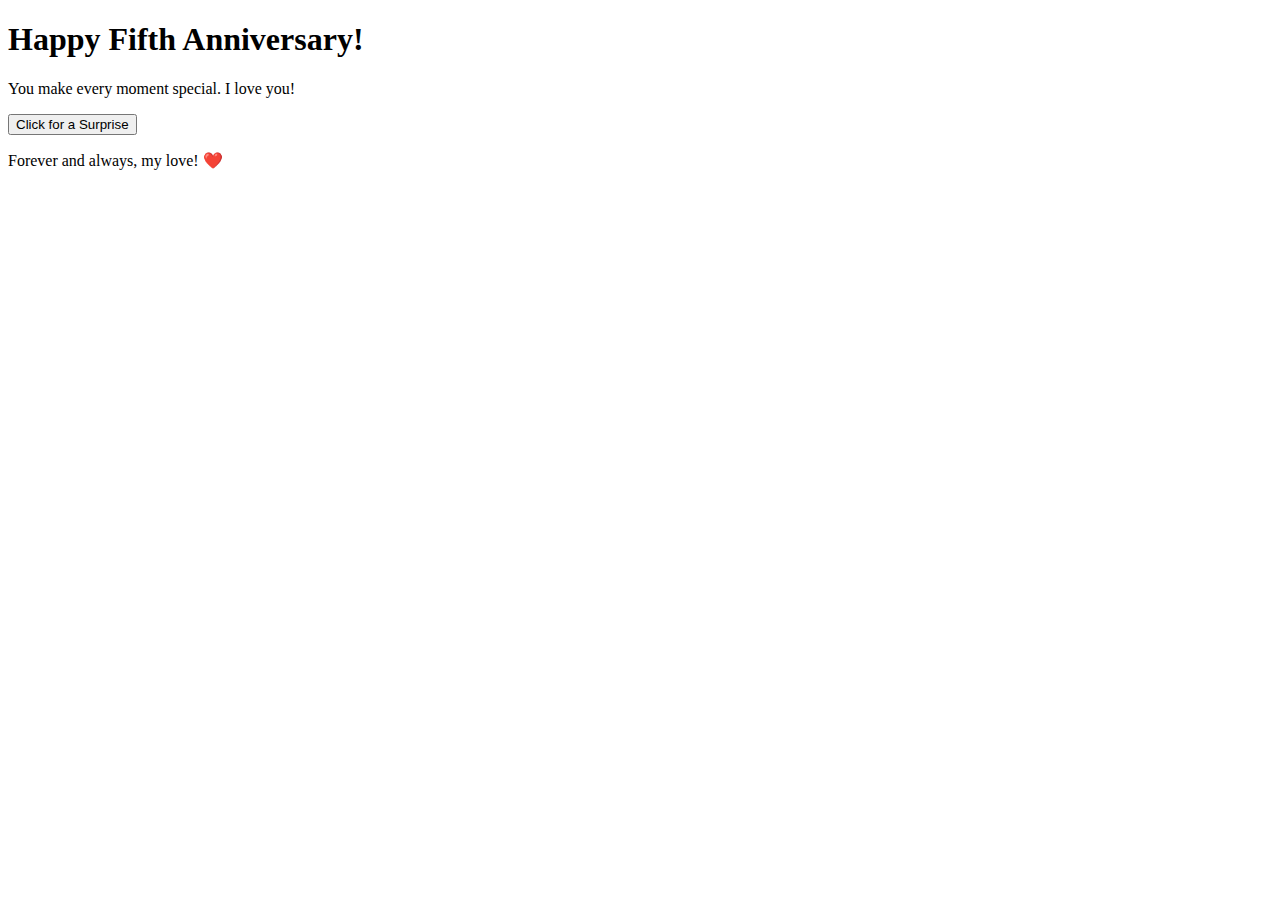
==== index.html @ 4186ea60 "Add files via upload" ====
<!DOCTYPE html>
<html lang="en">
<head>
    <meta charset="UTF-8">
    <meta name="viewport" content="width=device-width, initial-scale=1.0">
    <title>Happy Anniversary</title>
    <link rel="stylesheet" href="style.css">
</head>
<body>
    <div class="container">
        <h1 class="animated-text">Happy Fifth Anniversary!</h1>
        <p class="message">You make every moment special. I love you!</p>
        <button id="revealButton">Click for a Surprise</button>
        <p id="hiddenMessage" class="hidden">Forever and always, my love! ❤️</p>
    </div>
    <script src="script.js"></script>
</body>
</html>
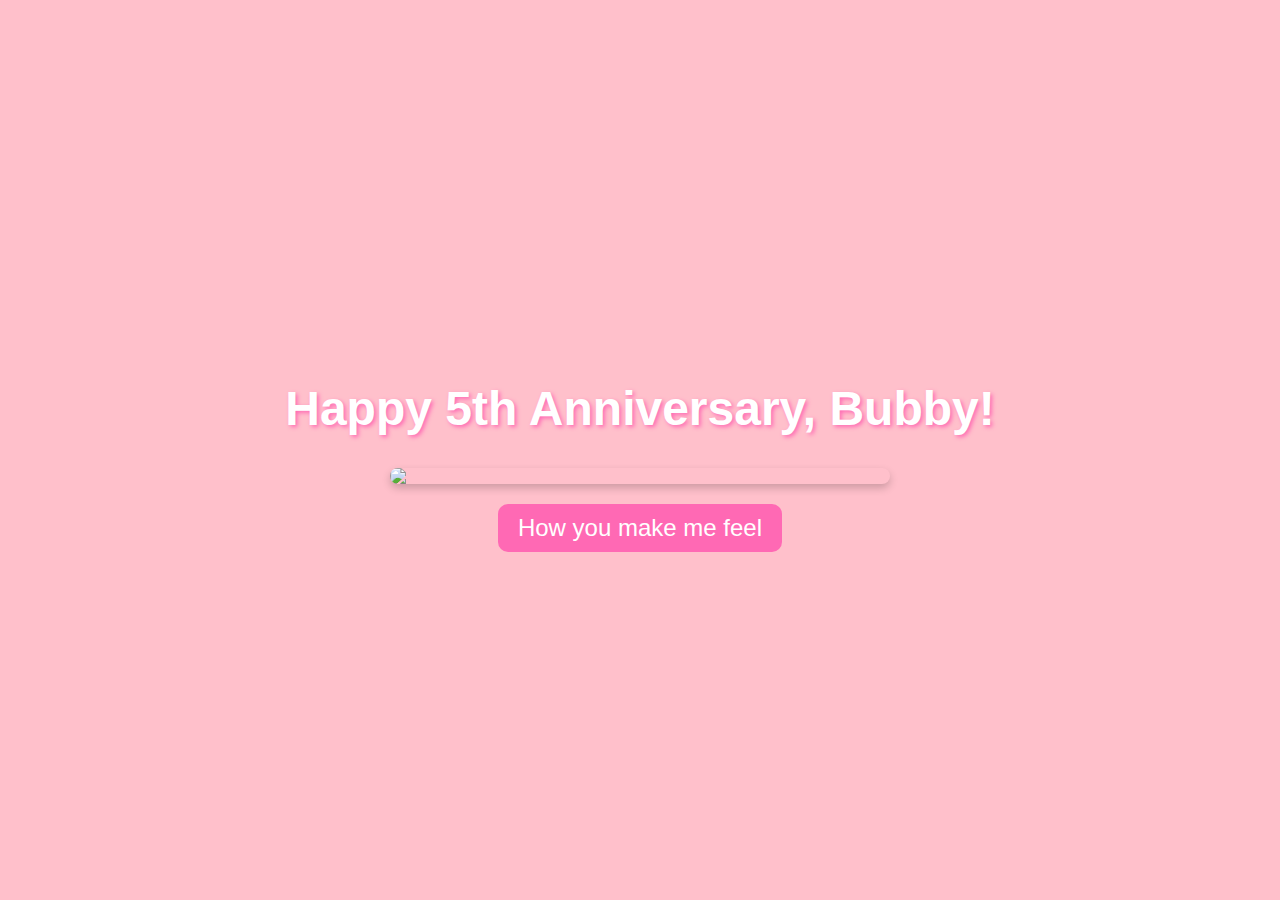
==== commit 5c1e057b: "Add files via upload" ====
--- a/index.html
+++ b/index.html
@@ -3,16 +3,23 @@
 <head>
     <meta charset="UTF-8">
     <meta name="viewport" content="width=device-width, initial-scale=1.0">
-    <title>Happy Anniversary</title>
+    <title>Happy 5th Anniversary!</title>
     <link rel="stylesheet" href="style.css">
 </head>
 <body>
-    <div class="container">
-        <h1 class="animated-text">Happy Fifth Anniversary!</h1>
-        <p class="message">You make every moment special. I love you!</p>
-        <button id="revealButton">Click for a Surprise</button>
-        <p id="hiddenMessage" class="hidden">Forever and always, my love! ❤️</p>
+
+    <h1>Happy 5th Anniversary, Bubby!</h1>
+
+    <!-- Slideshow Container -->
+    <div class="slideshow-container">
+        <img src="images/image1.jpg" class="slide active">
+        <img src="images/image2.jpg" class="slide">
+        <img src="images/image3.jpg" class="slide">
     </div>
+
+    <button onclick="startEmojiRain()">How you make me feel</button>
+
     <script src="script.js"></script>
+
 </body>
 </html>
--- a/style.css
+++ b/style.css
@@ -0,0 +1,54 @@
+body {
+    background-color: pink;
+    display: flex;
+    flex-direction: column;
+    justify-content: center;
+    align-items: center;
+    height: 100vh;
+    text-align: center;
+    margin: 0;
+    font-family: 'Comic Sans MS', cursive, sans-serif;
+    overflow: hidden;
+}
+h1 {
+    font-size: 3rem;
+    color: white;
+    text-shadow: 2px 2px 4px #ff69b4;
+}
+.slideshow-container {
+    width: 80%;
+    max-width: 500px;
+    position: relative;
+}
+.slide {
+    display: none;
+    width: 100%;
+    border-radius: 15px;
+    box-shadow: 0px 4px 8px rgba(0, 0, 0, 0.2);
+}
+.active {
+    display: block;
+}
+button {
+    background-color: #ff69b4;
+    color: white;
+    border: none;
+    padding: 10px 20px;
+    font-size: 1.5rem;
+    border-radius: 10px;
+    cursor: pointer;
+    margin-top: 20px;
+    font-family: 'Comic Sans MS', cursive, sans-serif;
+}
+button:hover {
+    background-color: #ff1493;
+}
+.emoji {
+    position: absolute;
+    font-size: 2rem;
+    animation: fall linear infinite;
+}
+@keyframes fall {
+    0% { transform: translateY(-100px); opacity: 1; }
+    100% { transform: translateY(100vh); opacity: 0; }
+}
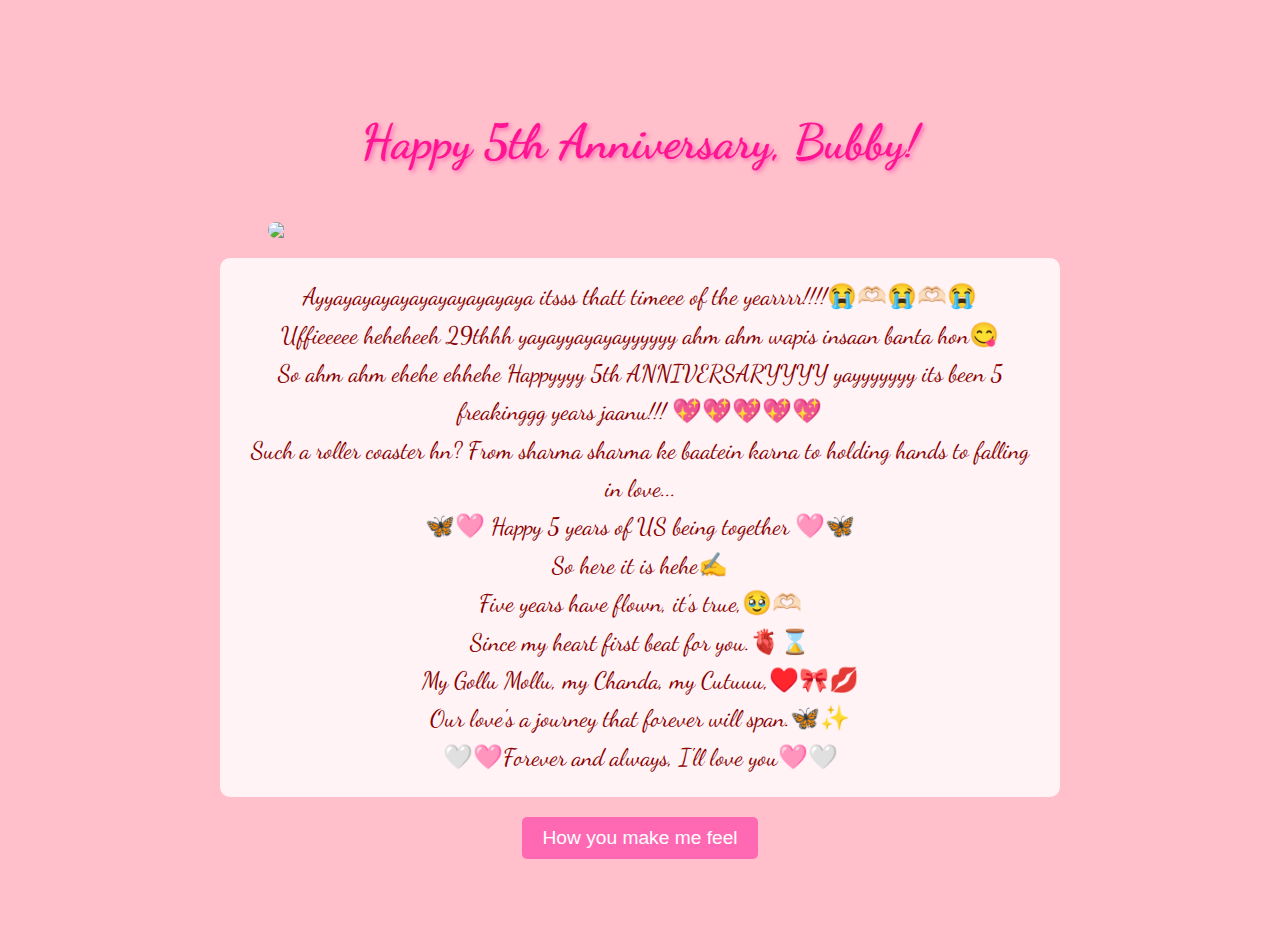
==== commit b3fe88a0: "Add files via upload" ====
--- a/index.html
+++ b/index.html
@@ -5,16 +5,76 @@
     <meta name="viewport" content="width=device-width, initial-scale=1.0">
     <title>Happy 5th Anniversary!</title>
     <link rel="stylesheet" href="style.css">
+    <style>
+        @import url('https://fonts.googleapis.com/css2?family=Dancing+Script:wght@600&display=swap');
+        
+        body {
+            font-family: 'Dancing Script', cursive;
+            text-align: center;
+            padding: 20px;
+            background-color: #ffc0cb;
+        }
+
+        h1 {
+            font-size: 3rem;
+            color: #ff1493;
+        }
+
+        p {
+            font-size: 1.5rem;
+            color: #8b0000;
+            max-width: 800px;
+            margin: 0 auto;
+            line-height: 1.6;
+        }
+
+        .anniversary-text {
+            background: rgba(255, 255, 255, 0.8);
+            padding: 20px;
+            border-radius: 10px;
+            display: inline-block;
+            margin-top: 20px;
+        }
+
+        .anniversary-image {
+            width: 60%;
+            border-radius: 10px;
+            margin-top: 20px;
+        }
+
+        button {
+            font-size: 1.2rem;
+            padding: 10px 20px;
+            background-color: #ff69b4;
+            color: white;
+            border: none;
+            cursor: pointer;
+            border-radius: 5px;
+            margin-top: 20px;
+        }
+
+        button:hover {
+            background-color: #ff1493;
+        }
+    </style>
 </head>
 <body>
 
     <h1>Happy 5th Anniversary, Bubby!</h1>
 
-    <!-- Slideshow Container -->
-    <div class="slideshow-container">
-        <img src="images/image1.jpg" class="slide active">
-        <img src="images/image2.jpg" class="slide">
-        <img src="images/image3.jpg" class="slide">
+    <!-- Display a single image -->
+    <img src="https://drive.google.com/uc?export=view&id=1SAfHlAC1FnM5bUvP6X1SsqW-dbZQnEO4" class="anniversary-image">
+
+    <div class="anniversary-text">
+        <p>Ayyayayayayayayayayayaya itsss thatt timeee of the yearrrr!!!!😭🫶🏻😭🫶🏻😭</p>
+        <p>Uffieeeee heheheeh 29thhh yayayyayayayyyyyy ahm ahm wapis insaan banta hon😋</p>
+        <p>So ahm ahm ehehe ehhehe Happyyyy 5th ANNIVERSARYYYY yayyyyyyy its been 5 freakinggg years jaanu!!! 💖💖💖💖💖</p>
+        <p>Such a roller coaster hn? From sharma sharma ke baatein karna to holding hands to falling in love...</p>
+        <p>🦋🩷 Happy 5 years of US being together 🩷🦋</p>
+        <p>So here it is hehe✍️</p>
+        <p>Five years have flown, it's true,🥹🫶🏻<br>Since my heart first beat for you.🫀⌛️</p>
+        <p>My Gollu Mollu, my Chanda, my Cutuuu,♥️🎀💋<br>Our love's a journey that forever will span.🦋✨</p>
+        <p>🤍🩷Forever and always, I'll love you🩷🤍</p>
     </div>
 
     <button onclick="startEmojiRain()">How you make me feel</button>
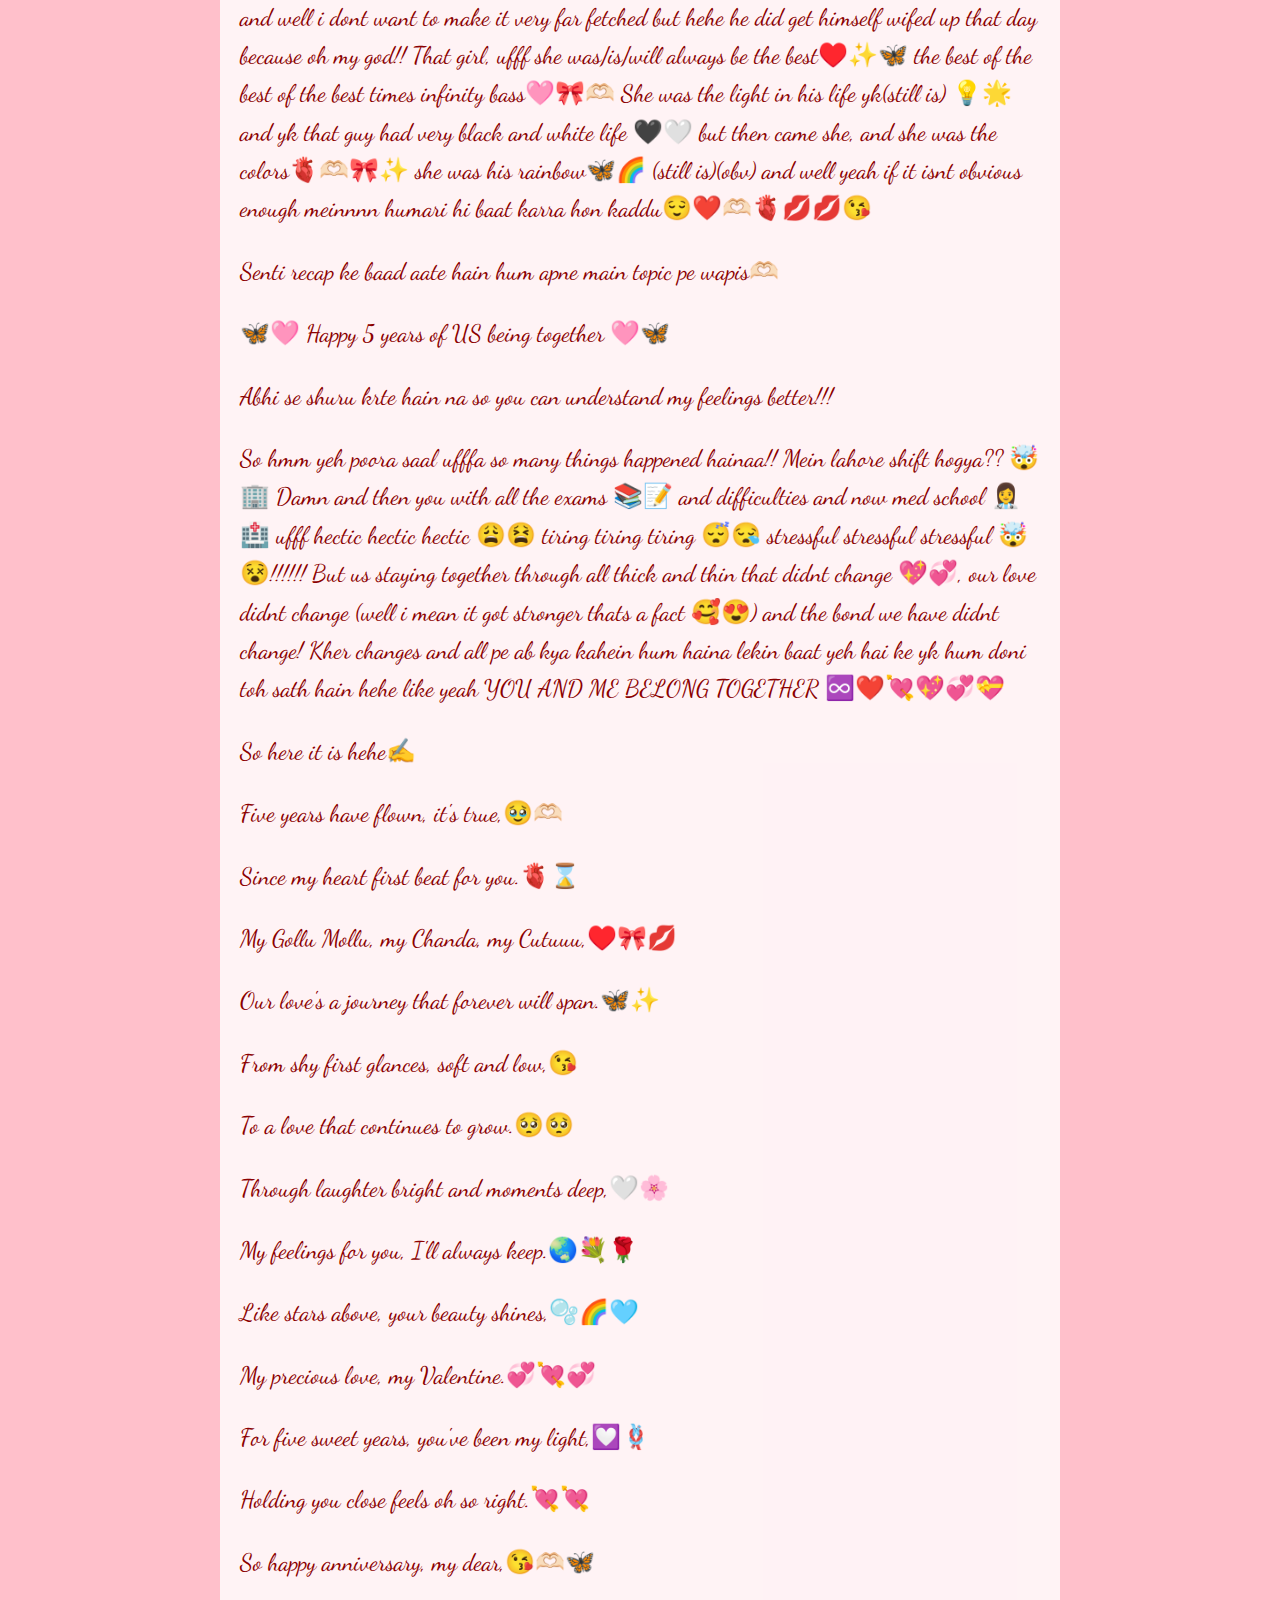
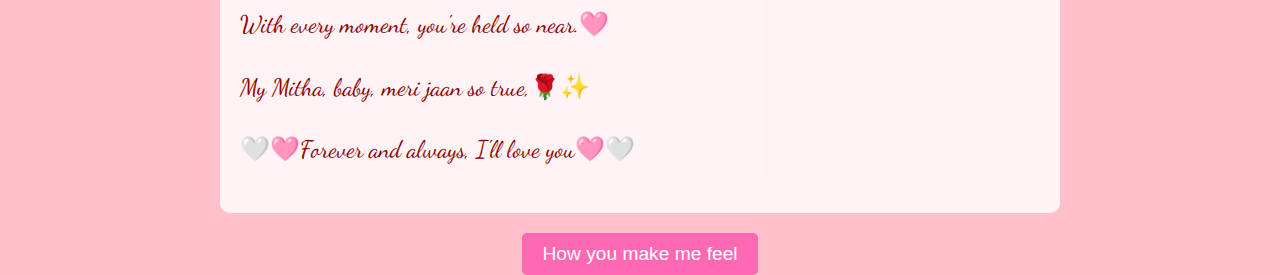
==== commit bdb24c9b: "Add files via upload" ====
--- a/index.html
+++ b/index.html
@@ -13,19 +13,12 @@
             text-align: center;
             padding: 20px;
             background-color: #ffc0cb;
+            overflow-y: auto;
         }
 
         h1 {
             font-size: 3rem;
             color: #ff1493;
-        }
-
-        p {
-            font-size: 1.5rem;
-            color: #8b0000;
-            max-width: 800px;
-            margin: 0 auto;
-            line-height: 1.6;
         }
 
         .anniversary-text {
@@ -34,12 +27,14 @@
             border-radius: 10px;
             display: inline-block;
             margin-top: 20px;
+            max-width: 800px;
+            text-align: left;
         }
 
-        .anniversary-image {
-            width: 60%;
-            border-radius: 10px;
-            margin-top: 20px;
+        p {
+            font-size: 1.5rem;
+            color: #8b0000;
+            line-height: 1.6;
         }
 
         button {
@@ -62,19 +57,8 @@
 
     <h1>Happy 5th Anniversary, Bubby!</h1>
 
-    <!-- Display a single image -->
-    <img src="https://drive.google.com/uc?export=view&id=1SAfHlAC1FnM5bUvP6X1SsqW-dbZQnEO4" class="anniversary-image">
-
     <div class="anniversary-text">
-        <p>Ayyayayayayayayayayayaya itsss thatt timeee of the yearrrr!!!!😭🫶🏻😭🫶🏻😭</p>
-        <p>Uffieeeee heheheeh 29thhh yayayyayayayyyyyy ahm ahm wapis insaan banta hon😋</p>
-        <p>So ahm ahm ehehe ehhehe Happyyyy 5th ANNIVERSARYYYY yayyyyyyy its been 5 freakinggg years jaanu!!! 💖💖💖💖💖</p>
-        <p>Such a roller coaster hn? From sharma sharma ke baatein karna to holding hands to falling in love...</p>
-        <p>🦋🩷 Happy 5 years of US being together 🩷🦋</p>
-        <p>So here it is hehe✍️</p>
-        <p>Five years have flown, it's true,🥹🫶🏻<br>Since my heart first beat for you.🫀⌛️</p>
-        <p>My Gollu Mollu, my Chanda, my Cutuuu,♥️🎀💋<br>Our love's a journey that forever will span.🦋✨</p>
-        <p>🤍🩷Forever and always, I'll love you🩷🤍</p>
+        <p>Ayyayayayayayayayayayaya itsss thatt timeee of the yearrrr!!!!😭🫶🏻😭🫶🏻😭</p><p>Uffieeeee heheheeh 29thhh yayayyayayayyyyyy ahm ahm wapis insaan banta hon😋</p><p>So ahm ahm ehehe ehhehe Happyyyy 5th ANNIVERSARYYYY yayyyyyyy its been 5 freakinggg years jaanu!!! 5 freakinggg years since we’ve been togetherrrrr!!!💖💖💖💖💖</p><p>Such a roller coaster hn? From sharma sharma ke baatein karna to holding hands to falling in love with you more every passing second to going on dates?!?! (Har doosre din according to mama) but wevavavavvaaaa 5YEAARSSS. Uffaaa ik bohut kuch badal gaya in these 5 yearss but ehehe like always lets go for a Little cutuu sa recap!!</p><p>SOOOO!!! Hota kya haiii ke eik dumb sa kaddu sa larka (luckily x 10000000) sees a veryyy beautiful cutuuu girl (falls for her in 0.5 seconds) 😍💘 kher phir kya bhae sabbb pyaar mein lattu hojata hai woh like yk chote bache hote jese!! Mama yahi chaye mujy yahi chaye😂😂 but waitttt a second yeh kya? BROZONEEE ON DAY ONE?!?!?! 💔😫 Damnnn rocky start but ehehe as a very dignified poet once said “Koi nhi jatta karaan ge”😌. Kher phir came the dayyy 29-03-2020. 🎉🥳 The best fricking day of that guy’s life because us din he didnt only get the girl, he got his reason to smile 😊🥰, his reason to laugh without thinking koi kya soch raha 😂🤣, his reason to be strong 💪🌟, his reason to be better to do better ✨💫, he got his best friend that day 🫂💖, he got this soulmate that and well i dont want to make it very far fetched but hehe he did get himself wifed up that day because oh my god!! That girl, ufff she was/is/will always be the best♥️✨🦋 the best of the best of the best times infinity bass🩷🎀🫶🏻 She was the light in his life yk(still is) 💡🌟 and yk that guy had very black and white life 🖤🤍 but then came she, and she was the colors🫀🫶🏻🎀✨ she was his rainbow🦋🌈 (still is)(obv) and well yeah if it isnt obvious enough meinnnn humari hi baat karra hon kaddu😌❤️🫶🏻🫀💋💋😘</p><p>Senti recap ke baad aate hain hum apne main topic pe wapis🫶🏻</p><p>🦋🩷 Happy 5 years of US being together 🩷🦋</p><p>Abhi se shuru krte hain na so you can understand my feelings better!!!</p><p>So hmm yeh poora saal ufffa so many things happened hainaa!! Mein lahore shift hogya?? 🤯🏢 Damn and then you with all the exams 📚📝 and difficulties and now med school 👩‍⚕️🏥 ufff hectic hectic hectic 😩😫 tiring tiring tiring 😴😪 stressful stressful stressful 🤯😵!!!!!! But us staying together through all thick and thin that didnt change 💖💞, our love didnt change (well i mean it got stronger thats a fact 🥰😍) and the bond we have didnt change! Kher changes and all pe ab kya kahein hum haina lekin baat yeh hai ke yk hum doni toh sath hain hehe like yeah YOU AND ME BELONG TOGETHER ♾️❤️💘💖💞💝</p><p>So here it is hehe✍️</p><p>Five years have flown, it's true,🥹🫶🏻</p><p>Since my heart first beat for you.🫀⌛️</p><p>My Gollu Mollu, my Chanda, my Cutuuu,♥️🎀💋</p><p>Our love's a journey that forever will span.🦋✨</p><p>From shy first glances, soft and low,😘</p><p>To a love that continues to grow.🥺🥺</p><p>Through laughter bright and moments deep,🤍🌸</p><p>My feelings for you, I'll always keep.🌏💐🌹</p><p>Like stars above, your beauty shines,🫧🌈🩵</p><p>My precious love, my Valentine.💞💘💞</p><p>For five sweet years, you've been my light,💟🪢</p><p>Holding you close feels oh so right.💘💘</p><p>So happy anniversary, my dear,😘🫶🏻🦋</p><p>With every moment, you're held so near.🩷</p><p>My Mitha, baby, meri jaan so true,🌹✨</p><p>🤍🩷Forever and always, I'll love you🩷🤍</p>
     </div>
 
     <button onclick="startEmojiRain()">How you make me feel</button>
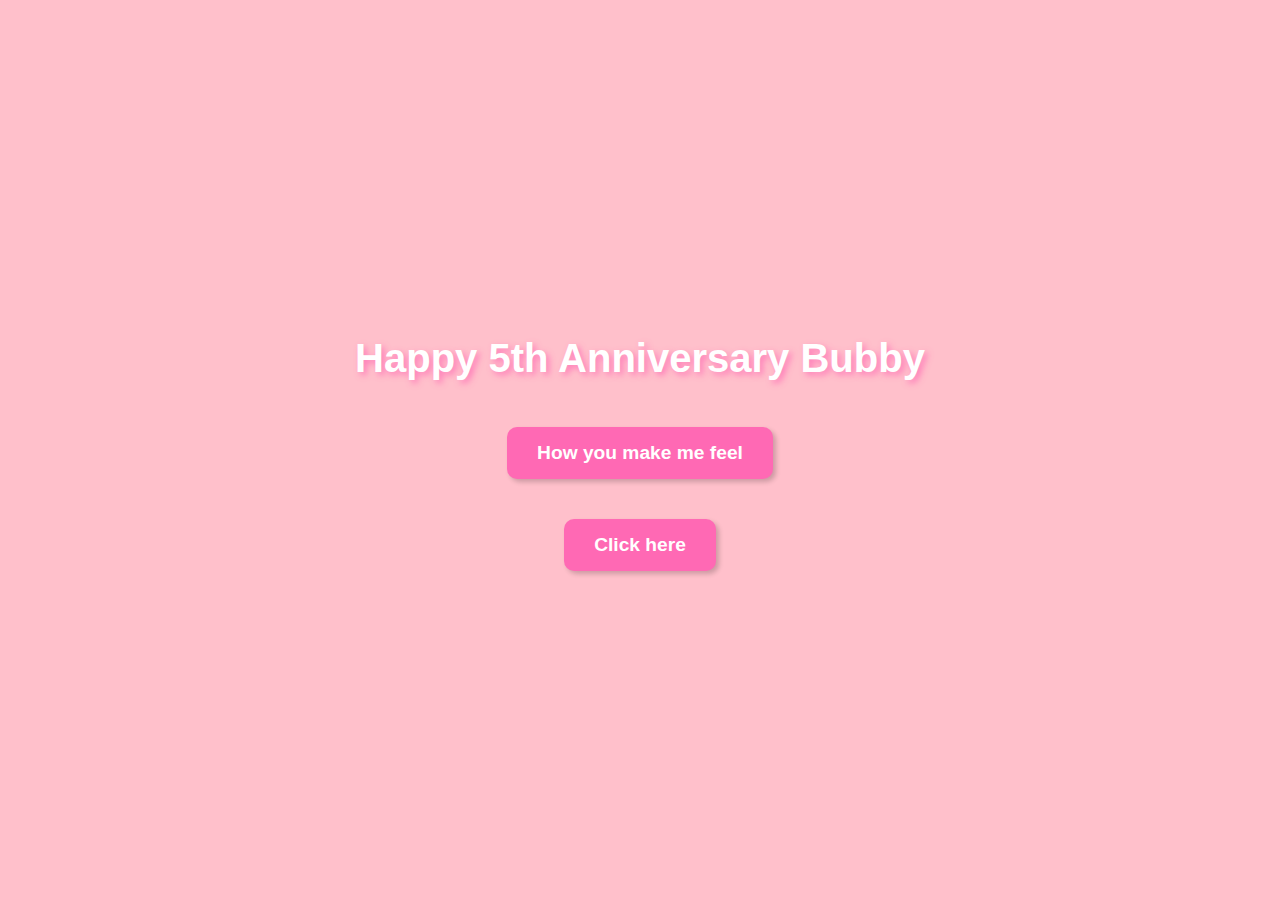
==== commit c24bdbb9: "Add files via upload" ====
--- a/index.html
+++ b/index.html
@@ -3,67 +3,72 @@
 <head>
     <meta charset="UTF-8">
     <meta name="viewport" content="width=device-width, initial-scale=1.0">
-    <title>Happy 5th Anniversary!</title>
-    <link rel="stylesheet" href="style.css">
+    <title>Happy 5th Anniversary</title>
     <style>
-        @import url('https://fonts.googleapis.com/css2?family=Dancing+Script:wght@600&display=swap');
-        
         body {
-            font-family: 'Dancing Script', cursive;
+            background-color: #ffc0cb;
             text-align: center;
-            padding: 20px;
-            background-color: #ffc0cb;
-            overflow-y: auto;
+            font-family: 'Comic Sans MS', cursive, sans-serif;
+            margin: 0;
+            height: 100vh;
+            display: flex;
+            flex-direction: column;
+            align-items: center;
+            justify-content: center;
+            overflow: hidden;
         }
-
         h1 {
-            font-size: 3rem;
-            color: #ff1493;
+            font-size: 2.5em;
+            color: white;
+            text-shadow: 3px 3px 6px rgba(255, 105, 180, 0.8);
         }
-
-        .anniversary-text {
-            background: rgba(255, 255, 255, 0.8);
-            padding: 20px;
+        .button {
+            margin: 20px;
+            padding: 15px 30px;
+            font-size: 1.2em;
+            font-weight: bold;
+            border: none;
             border-radius: 10px;
-            display: inline-block;
-            margin-top: 20px;
-            max-width: 800px;
-            text-align: left;
+            background-color: hotpink;
+            color: white;
+            cursor: pointer;
+            box-shadow: 3px 3px 5px rgba(0, 0, 0, 0.2);
+            transition: transform 0.2s;
         }
-
-        p {
-            font-size: 1.5rem;
-            color: #8b0000;
-            line-height: 1.6;
+        .button:hover {
+            transform: scale(1.1);
         }
-
-        button {
-            font-size: 1.2rem;
-            padding: 10px 20px;
-            background-color: #ff69b4;
-            color: white;
-            border: none;
-            cursor: pointer;
-            border-radius: 5px;
-            margin-top: 20px;
+        .emoji {
+            position: absolute;
+            font-size: 2em;
+            opacity: 0.8;
+            animation: fall linear infinite;
         }
-
-        button:hover {
-            background-color: #ff1493;
+        @keyframes fall {
+            from { transform: translateY(-10vh); }
+            to { transform: translateY(100vh); }
         }
     </style>
 </head>
 <body>
+    <h1>Happy 5th Anniversary Bubby</h1>
+    <button class="button" onclick="startEmojiRain()">How you make me feel</button>
+    <button class="button" onclick="location.href='text.html'">Click here</button>
 
-    <h1>Happy 5th Anniversary, Bubby!</h1>
+    <script>
+        function startEmojiRain() {
+            const emojis = ["😘", "💞", "🦋", "🤍", "🎗️", "🩵", "🫧", "🎀", "🥺", "🌸", "🫀", "💘", "🌹", "💋"];
+            setInterval(() => {
+                const emoji = document.createElement("div");
+                emoji.className = "emoji";
+                emoji.innerText = emojis[Math.floor(Math.random() * emojis.length)];
+                document.body.appendChild(emoji);
 
-    <div class="anniversary-text">
-        <p>Ayyayayayayayayayayayaya itsss thatt timeee of the yearrrr!!!!😭🫶🏻😭🫶🏻😭</p><p>Uffieeeee heheheeh 29thhh yayayyayayayyyyyy ahm ahm wapis insaan banta hon😋</p><p>So ahm ahm ehehe ehhehe Happyyyy 5th ANNIVERSARYYYY yayyyyyyy its been 5 freakinggg years jaanu!!! 5 freakinggg years since we’ve been togetherrrrr!!!💖💖💖💖💖</p><p>Such a roller coaster hn? From sharma sharma ke baatein karna to holding hands to falling in love with you more every passing second to going on dates?!?! (Har doosre din according to mama) but wevavavavvaaaa 5YEAARSSS. Uffaaa ik bohut kuch badal gaya in these 5 yearss but ehehe like always lets go for a Little cutuu sa recap!!</p><p>SOOOO!!! Hota kya haiii ke eik dumb sa kaddu sa larka (luckily x 10000000) sees a veryyy beautiful cutuuu girl (falls for her in 0.5 seconds) 😍💘 kher phir kya bhae sabbb pyaar mein lattu hojata hai woh like yk chote bache hote jese!! Mama yahi chaye mujy yahi chaye😂😂 but waitttt a second yeh kya? BROZONEEE ON DAY ONE?!?!?! 💔😫 Damnnn rocky start but ehehe as a very dignified poet once said “Koi nhi jatta karaan ge”😌. Kher phir came the dayyy 29-03-2020. 🎉🥳 The best fricking day of that guy’s life because us din he didnt only get the girl, he got his reason to smile 😊🥰, his reason to laugh without thinking koi kya soch raha 😂🤣, his reason to be strong 💪🌟, his reason to be better to do better ✨💫, he got his best friend that day 🫂💖, he got this soulmate that and well i dont want to make it very far fetched but hehe he did get himself wifed up that day because oh my god!! That girl, ufff she was/is/will always be the best♥️✨🦋 the best of the best of the best times infinity bass🩷🎀🫶🏻 She was the light in his life yk(still is) 💡🌟 and yk that guy had very black and white life 🖤🤍 but then came she, and she was the colors🫀🫶🏻🎀✨ she was his rainbow🦋🌈 (still is)(obv) and well yeah if it isnt obvious enough meinnnn humari hi baat karra hon kaddu😌❤️🫶🏻🫀💋💋😘</p><p>Senti recap ke baad aate hain hum apne main topic pe wapis🫶🏻</p><p>🦋🩷 Happy 5 years of US being together 🩷🦋</p><p>Abhi se shuru krte hain na so you can understand my feelings better!!!</p><p>So hmm yeh poora saal ufffa so many things happened hainaa!! Mein lahore shift hogya?? 🤯🏢 Damn and then you with all the exams 📚📝 and difficulties and now med school 👩‍⚕️🏥 ufff hectic hectic hectic 😩😫 tiring tiring tiring 😴😪 stressful stressful stressful 🤯😵!!!!!! But us staying together through all thick and thin that didnt change 💖💞, our love didnt change (well i mean it got stronger thats a fact 🥰😍) and the bond we have didnt change! Kher changes and all pe ab kya kahein hum haina lekin baat yeh hai ke yk hum doni toh sath hain hehe like yeah YOU AND ME BELONG TOGETHER ♾️❤️💘💖💞💝</p><p>So here it is hehe✍️</p><p>Five years have flown, it's true,🥹🫶🏻</p><p>Since my heart first beat for you.🫀⌛️</p><p>My Gollu Mollu, my Chanda, my Cutuuu,♥️🎀💋</p><p>Our love's a journey that forever will span.🦋✨</p><p>From shy first glances, soft and low,😘</p><p>To a love that continues to grow.🥺🥺</p><p>Through laughter bright and moments deep,🤍🌸</p><p>My feelings for you, I'll always keep.🌏💐🌹</p><p>Like stars above, your beauty shines,🫧🌈🩵</p><p>My precious love, my Valentine.💞💘💞</p><p>For five sweet years, you've been my light,💟🪢</p><p>Holding you close feels oh so right.💘💘</p><p>So happy anniversary, my dear,😘🫶🏻🦋</p><p>With every moment, you're held so near.🩷</p><p>My Mitha, baby, meri jaan so true,🌹✨</p><p>🤍🩷Forever and always, I'll love you🩷🤍</p>
-    </div>
-
-    <button onclick="startEmojiRain()">How you make me feel</button>
-
-    <script src="script.js"></script>
-
+                emoji.style.left = Math.random() * 100 + "vw";
+                emoji.style.animationDuration = Math.random() * 3 + 5 + "s"; 
+                setTimeout(() => { emoji.remove(); }, 8000);
+            }, 300);
+        }
+    </script>
 </body>
 </html>
